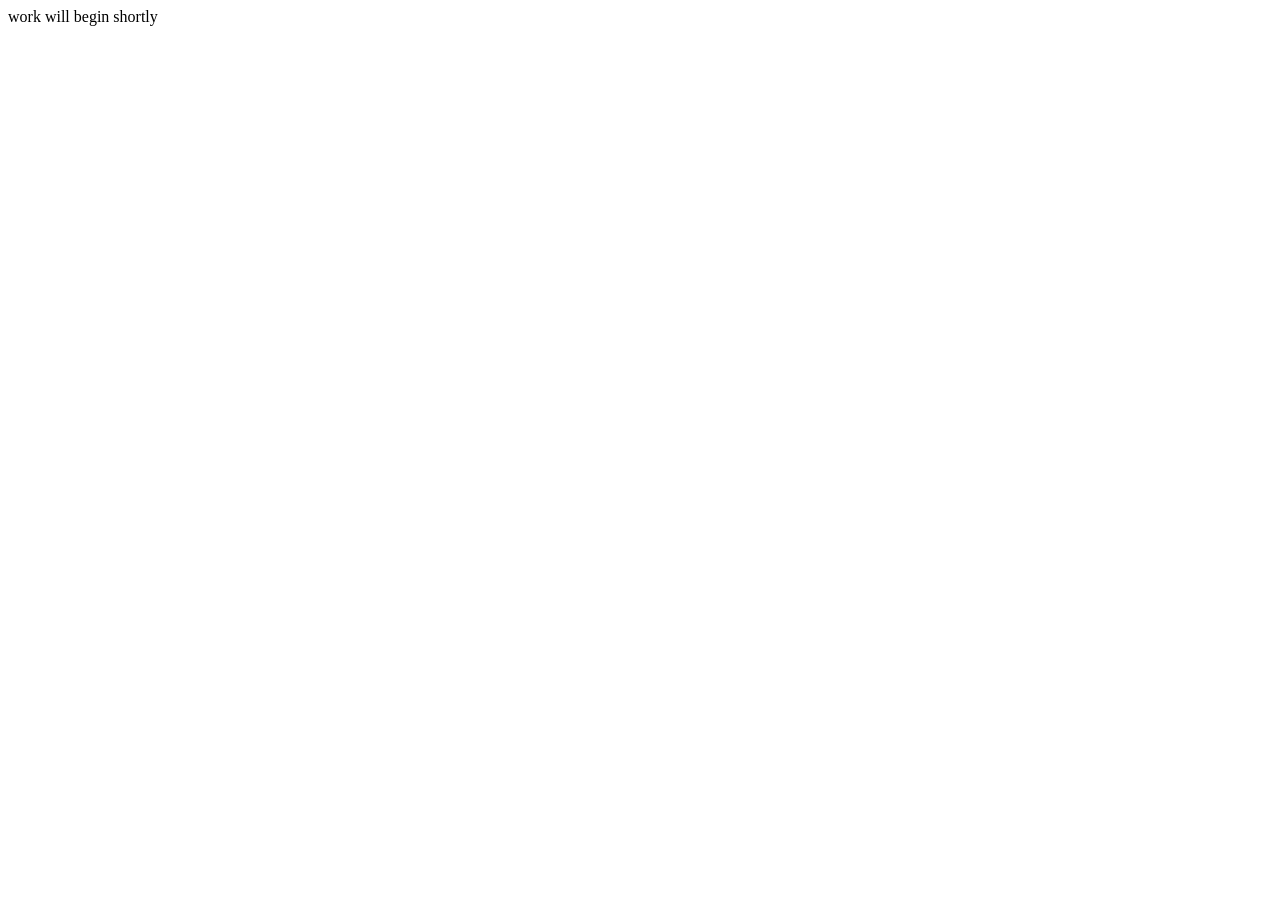
==== web_app/templates/index.html @ ec332b9f "Initial commit" ====
<!DOCTYPE html>
<html lang="en">
<head>
    <meta charset="UTF-8">
    <meta name="viewport" content="width=device-width, initial-scale=1.0">
    <title>Document</title>
</head>
<body>
    work will begin shortly
</body>
</html>
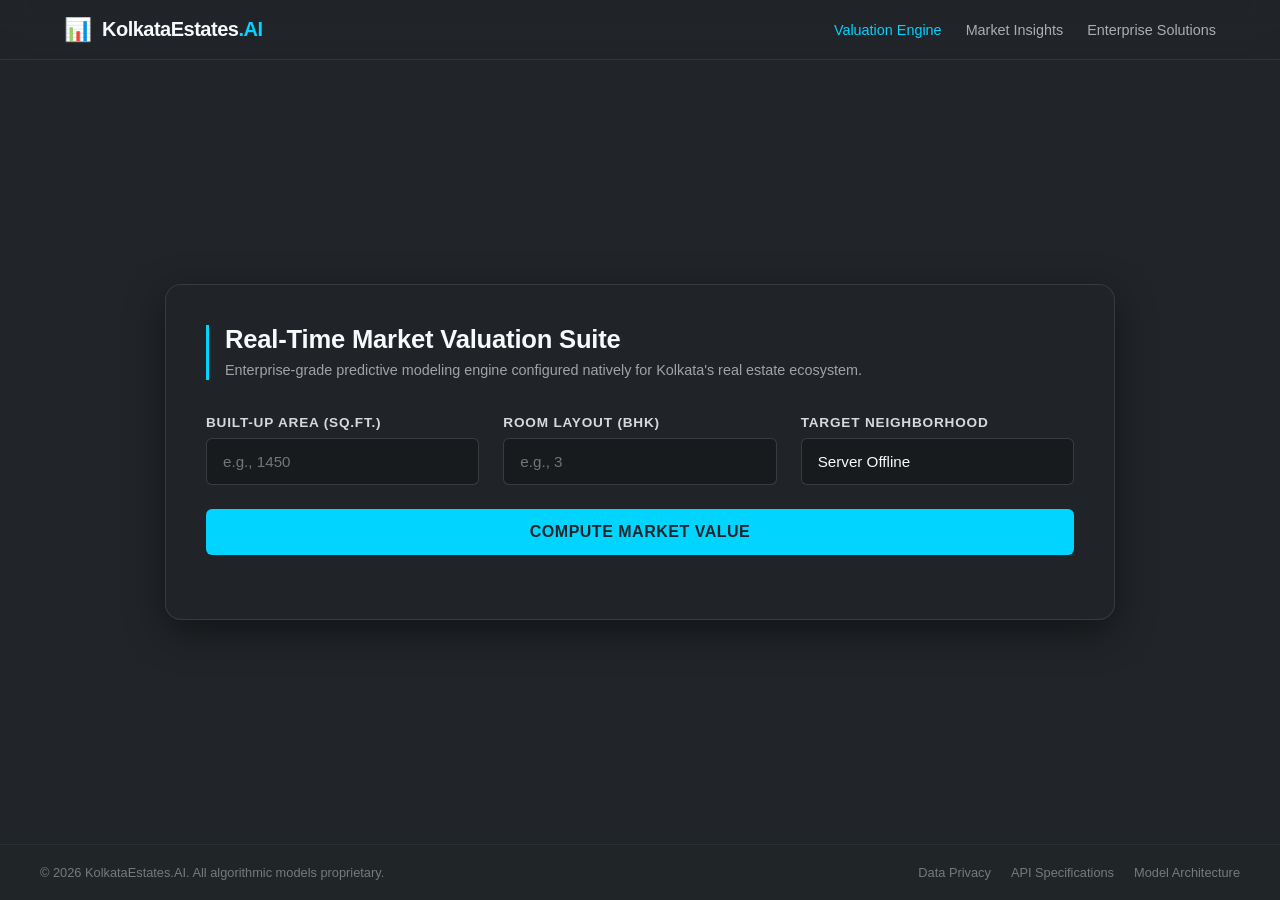
==== commit 9d23636a: "Updated Frontend" ====
--- a/web_app/templates/index.html
+++ b/web_app/templates/index.html
@@ -3,9 +3,107 @@
 <head>
     <meta charset="UTF-8">
     <meta name="viewport" content="width=device-width, initial-scale=1.0">
-    <title>Document</title>
+    <title>Kolkata Property Valuation Dashboard | Business Portal</title>
+    <link rel="stylesheet" href="../static/style.css">
 </head>
 <body>
-    work will begin shortly
+
+    <header class="site-header">
+        <div class="header-container">
+            <div class="brand-identity">
+                <span class="brand-logo">📊</span>
+                <span class="brand-name">KolkataEstates<span class="accent-text">.AI</span></span>
+            </div>
+            <nav class="nav-links">
+                <a href="#" class="active">Valuation Engine</a>
+                <a href="#">Market Insights</a>
+                <a href="#">Enterprise Solutions</a>
+            </nav>
+        </div>
+    </header>
+
+    <main class="dashboard-wrapper">
+        <div class="glass-panel">
+            
+            <header class="panel-header">
+                <h2>Real-Time Market Valuation Suite</h2>
+                <p>Enterprise-grade predictive modeling engine configured natively for Kolkata's real estate ecosystem.</p>
+            </header>
+
+            <form id="prediction-form">
+                <div class="inputs-row">
+                    
+                    <div class="input-group">
+                        <label for="sqft">Built-Up Area (Sq.Ft.)</label>
+                        <div class="input-wrapper">
+                            <input 
+                                type="number" 
+                                id="sqft" 
+                                name="sqft" 
+                                placeholder="e.g., 1450" 
+                                min="100" 
+                                step="1" 
+                                required
+                            >
+                        </div>
+                    </div>
+
+                    <div class="input-group">
+                        <label for="bhk">Room Layout (BHK)</label>
+                        <div class="input-wrapper">
+                            <input 
+                                type="number" 
+                                id="bhk" 
+                                name="bhk" 
+                                placeholder="e.g., 3" 
+                                min="1" 
+                                max="10" 
+                                step="1" 
+                                required
+                            >
+                        </div>
+                    </div>
+
+                    <div class="input-group">
+                        <label for="location">Target Neighborhood</label>
+                        <div class="input-wrapper">
+                            <select id="location" name="location" required>
+                                <option value="" disabled selected>Loading locations...</option>
+                            </select>
+                        </div>
+                    </div>
+
+                </div>
+
+                <div class="action-row">
+                    <button type="submit" class="predict-btn">Compute Market Value</button>
+                </div>
+
+                <div id="result-section" class="result-card hidden">
+                    <div class="result-meta">
+                        <p class="meta-title">Calculated Valuation Estimate</p>
+                        <p class="meta-subtitle">Based on machine learning tree node feature splits</p>
+                    </div>
+                    <div class="result-valuation">
+                        <h2 id="price-output">₹ 0.00 Cr</h2>
+                    </div>
+                </div>
+
+            </form>
+        </div>
+    </main>
+
+    <footer class="site-footer">
+        <div class="footer-container">
+            <p>&copy; 2026 KolkataEstates.AI. All algorithmic models proprietary.</p>
+            <div class="footer-meta-links">
+                <a href="#">Data Privacy</a>
+                <a href="#">API Specifications</a>
+                <a href="#">Model Architecture</a>
+            </div>
+        </div>
+    </footer>
+
+    <script src="../static/app.js"></script>
 </body>
 </html>
--- a/web_app/static/style.css
+++ b/web_app/static/style.css
@@ -0,0 +1,316 @@
+* {
+    margin: 0;
+    padding: 0;
+    box-sizing: border-box;
+    font-family: 'Segoe UI', -apple-system, BlinkMacSystemFont, Roboto, sans-serif;
+}
+
+body {
+    background-color: #212529; 
+    background-image: url('../img/background.jpg'); 
+    background-size: cover;
+    background-position: center;
+    background-attachment: fixed;
+    color: #f8f9fa; 
+    min-height: 100vh;
+    display: flex;
+    flex-direction: column;
+}
+
+.site-header {
+    background: rgba(33, 37, 41, 0.85);
+    backdrop-filter: blur(12px);
+    -webkit-backdrop-filter: blur(12px);
+    border-bottom: 1px solid rgba(248, 249, 250, 0.08);
+    position: sticky;
+    top: 0;
+    z-index: 1000;
+}
+
+.header-container {
+    max-width: 1200px;
+    margin: 0 auto;
+    padding: 16px 24px;
+    display: flex;
+    justify-content: space-between;
+    align-items: center;
+}
+
+.brand-identity {
+    display: flex;
+    align-items: center;
+    gap: 10px;
+}
+
+.brand-logo {
+    font-size: 1.4rem;
+}
+
+.brand-name {
+    font-size: 1.25rem;
+    font-weight: 700;
+    letter-spacing: -0.5px;
+}
+
+.accent-text {
+    color: #00d4ff;
+}
+
+.nav-links {
+    display: flex;
+    gap: 24px;
+}
+
+.nav-links a {
+    color: rgba(248, 249, 250, 0.65);
+    text-decoration: none;
+    font-size: 0.9rem;
+    font-weight: 500;
+    transition: color 0.2s ease;
+}
+
+.nav-links a:hover, .nav-links a.active {
+    color: #00d4ff;
+}
+
+.dashboard-wrapper {
+    flex: 1;
+    display: flex;
+    justify-content: center;
+    align-items: center;
+    padding: 40px 24px;
+}
+
+.glass-panel {
+    width: 100%;
+    max-width: 950px; 
+    padding: 40px;
+    border-radius: 16px;
+    background: rgba(33, 37, 41, 0.75);
+    backdrop-filter: blur(20px);
+    -webkit-backdrop-filter: blur(20px);
+    border: 1px solid rgba(248, 249, 250, 0.1);
+    box-shadow: 0 12px 40px 0 rgba(0, 0, 0, 0.45);
+}
+
+.panel-header {
+    margin-bottom: 35px;
+    text-align: left;
+    border-left: 3px solid #00d4ff;
+    padding-left: 16px;
+}
+
+.panel-header h2 {
+    font-size: 1.6rem;
+    font-weight: 600;
+    letter-spacing: -0.2px;
+    margin-bottom: 6px;
+}
+
+.panel-header p {
+    font-size: 0.9rem;
+    color: rgba(248, 249, 250, 0.6);
+    line-height: 1.4;
+}
+
+.inputs-row {
+    display: flex;
+    gap: 24px;
+    margin-bottom: 24px;
+    width: 100%;
+}
+
+.input-group {
+    flex: 1; 
+    display: flex;
+    flex-direction: column;
+}
+
+label {
+    font-size: 0.85rem;
+    font-weight: 600;
+    margin-bottom: 8px;
+    text-transform: uppercase;
+    letter-spacing: 0.8px;
+    color: rgba(248, 249, 250, 0.85);
+}
+
+.input-wrapper {
+    position: relative;
+    width: 100%;
+}
+
+input[type="number"], select {
+    width: 100%;
+    padding: 14px 16px;
+    background: rgba(0, 0, 0, 0.25);
+    border: 1px solid rgba(248, 249, 250, 0.15);
+    border-radius: 6px;
+    color: #f8f9fa;
+    font-size: 0.95rem;
+    outline: none;
+    transition: all 0.25s cubic-bezier(0.4, 0, 0.2, 1);
+}
+
+select {
+    cursor: pointer;
+    appearance: none;
+}
+
+select option {
+    background-color: #212529;
+    color: #f8f9fa;
+}
+
+input[type="number"]:focus, select:focus {
+    border-color: #00d4ff;
+    background: rgba(0, 0, 0, 0.45);
+    box-shadow: 0 0 12px rgba(0, 212, 255, 0.35);
+}
+
+input[type="number"]::-webkit-inner-spin-button, 
+input[type="number"]::-webkit-outer-spin-button { 
+    -webkit-appearance: none; 
+    margin: 0; 
+}
+
+.action-row {
+    margin-bottom: 24px;
+}
+
+.predict-btn {
+    width: 100%;
+    padding: 14px;
+    background: #00d4ff;
+    border: none;
+    border-radius: 6px;
+    color: #212529; 
+    font-size: 1rem;
+    font-weight: 700;
+    cursor: pointer;
+    transition: all 0.2s ease;
+    text-transform: uppercase;
+    letter-spacing: 0.5px;
+}
+
+.predict-btn:hover {
+    background: #00b9e0;
+    box-shadow: 0 0 20px rgba(0, 212, 255, 0.4);
+}
+
+.predict-btn:disabled {
+    background: rgba(248, 249, 250, 0.2);
+    color: rgba(248, 249, 250, 0.4);
+    cursor: not-allowed;
+    box-shadow: none;
+}
+
+.result-card {
+    display: flex;
+    justify-content: space-between;
+    align-items: center;
+    padding: 24px 32px;
+    background: rgba(0, 0, 0, 0.35);
+    border-radius: 8px;
+    border-top: 3px solid #00d4ff; 
+    animation: slideUp 0.4s cubic-bezier(0.16, 1, 0.3, 1);
+}
+
+.result-meta {
+    text-align: left;
+}
+
+.meta-title {
+    font-size: 0.85rem;
+    font-weight: 600;
+    color: rgba(248, 249, 250, 0.5);
+    text-transform: uppercase;
+    letter-spacing: 1px;
+    margin-bottom: 4px;
+}
+
+.meta-subtitle {
+    font-size: 0.85rem;
+    color: rgba(248, 249, 250, 0.4);
+}
+
+.result-valuation h2 {
+    font-size: 2.4rem;
+    font-weight: 800;
+    color: #00d4ff;
+    letter-spacing: -0.5px;
+}
+
+.hidden {
+    display: none !important;
+}
+
+.site-footer {
+    background: rgba(33, 37, 41, 0.9);
+    border-top: 1px solid rgba(248, 249, 250, 0.05);
+    padding: 20px 24px;
+}
+
+.footer-container {
+    max-width: 1200px;
+    margin: 0 auto;
+    display: flex;
+    justify-content: space-between;
+    align-items: center;
+    font-size: 0.8rem;
+    color: rgba(248, 249, 250, 0.4);
+}
+
+.footer-meta-links {
+    display: flex;
+    gap: 20px;
+}
+
+.footer-meta-links a {
+    color: rgba(248, 249, 250, 0.4);
+    text-decoration: none;
+    transition: color 0.2s ease;
+}
+
+.footer-meta-links a:hover {
+    color: #00d4ff;
+}
+
+@media (max-width: 768px) {
+    .inputs-row {
+        flex-direction: column; 
+        gap: 16px;
+    }
+    
+    .result-card {
+        flex-direction: column;
+        gap: 16px;
+        text-align: center;
+    }
+    
+    .result-meta {
+        text-align: center;
+    }
+    
+    .header-container, .footer-container {
+        flex-direction: column;
+        gap: 12px;
+        text-align: center;
+    }
+}
+
+@keyframes slideUp {
+    from {
+        opacity: 0;
+        transform: translateY(10px);
+    }
+    to {
+        opacity: 1;
+        transform: translateY(0);
+    }
+}
+
+
+
+
+
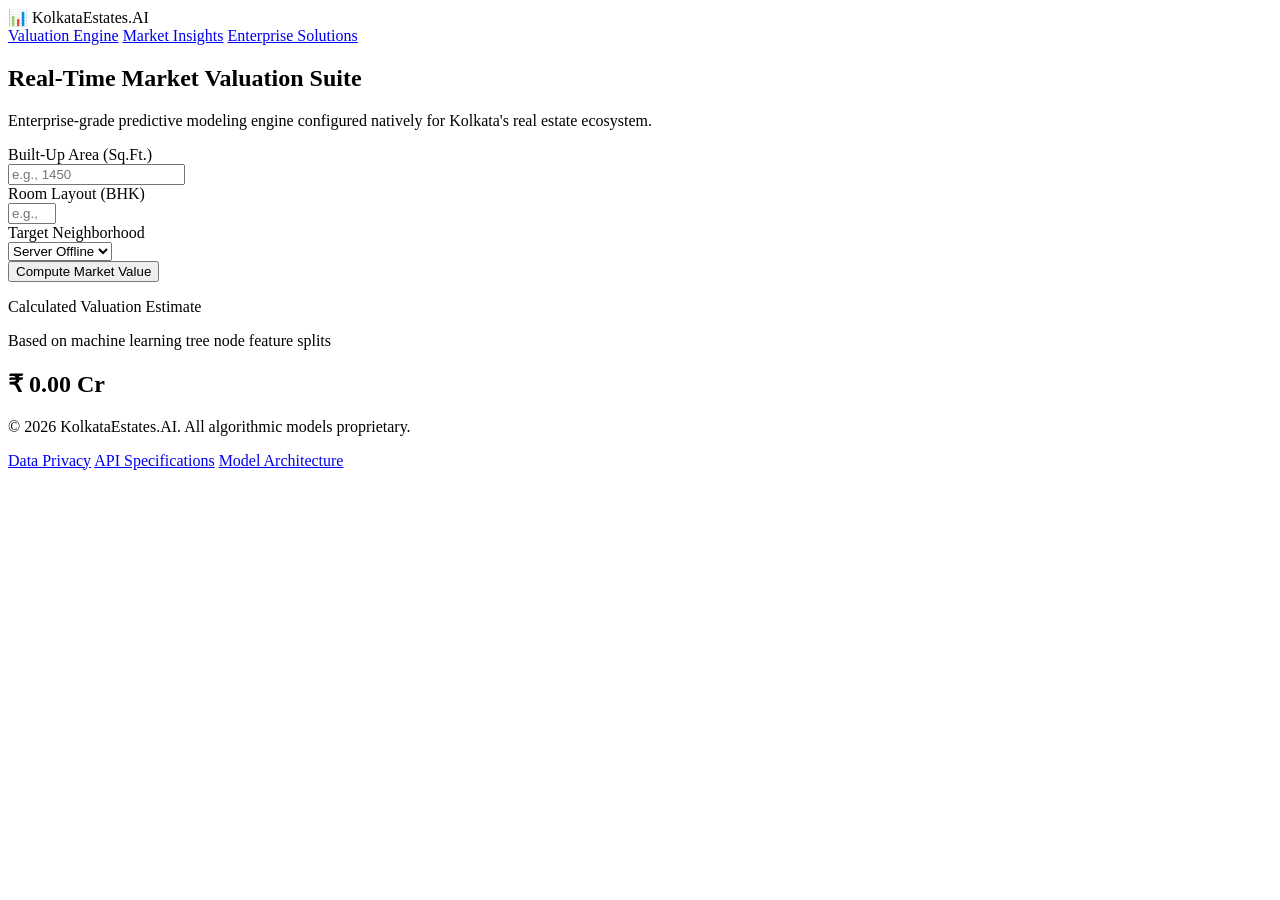
==== commit 79b9aa58: "Updated Frontend with a background image" ====
--- a/web_app/templates/index.html
+++ b/web_app/templates/index.html
@@ -4,7 +4,7 @@
     <meta charset="UTF-8">
     <meta name="viewport" content="width=device-width, initial-scale=1.0">
     <title>Kolkata Property Valuation Dashboard | Business Portal</title>
-    <link rel="stylesheet" href="../static/style.css">
+    <link rel="stylesheet" href="/static/style.css">
 </head>
 <body>
 
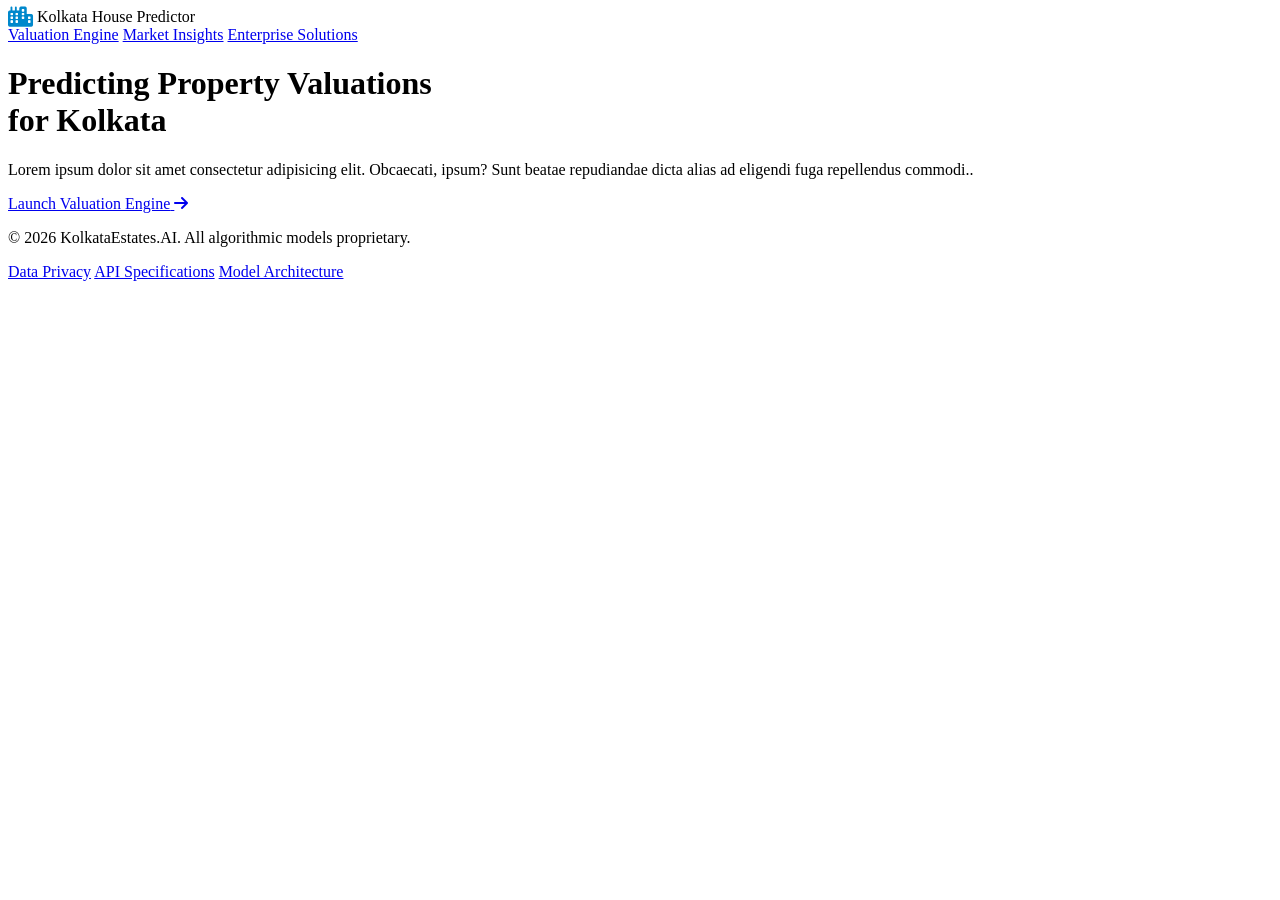
==== commit 561ac5e3: "Made a landing Page and few other changes" ====
--- a/web_app/templates/index.html
+++ b/web_app/templates/index.html
@@ -3,93 +3,39 @@
 <head>
     <meta charset="UTF-8">
     <meta name="viewport" content="width=device-width, initial-scale=1.0">
-    <title>Kolkata Property Valuation Dashboard | Business Portal</title>
+    <title>Kolkata Property Valuation AI</title>
     <link rel="stylesheet" href="/static/style.css">
+    <link rel="stylesheet" href="https://cdnjs.cloudflare.com/ajax/libs/font-awesome/6.5.2/css/all.min.css">
 </head>
 <body>
 
     <header class="site-header">
         <div class="header-container">
             <div class="brand-identity">
-                <span class="brand-logo">📊</span>
-                <span class="brand-name">KolkataEstates<span class="accent-text">.AI</span></span>
+                <i class="fa-solid fa-city fa-lg" style="color: rgb(0, 136, 204);"></i>
+                <span class="brand-name">Kolkata House Predictor<span class="accent-text"></span></span>
             </div>
             <nav class="nav-links">
-                <a href="#" class="active">Valuation Engine</a>
+                <a href="dashboard.html">Valuation Engine</a>
                 <a href="#">Market Insights</a>
                 <a href="#">Enterprise Solutions</a>
             </nav>
         </div>
     </header>
 
-    <main class="dashboard-wrapper">
-        <div class="glass-panel">
-            
-            <header class="panel-header">
-                <h2>Real-Time Market Valuation Suite</h2>
-                <p>Enterprise-grade predictive modeling engine configured natively for Kolkata's real estate ecosystem.</p>
-            </header>
-
-            <form id="prediction-form">
-                <div class="inputs-row">
-                    
-                    <div class="input-group">
-                        <label for="sqft">Built-Up Area (Sq.Ft.)</label>
-                        <div class="input-wrapper">
-                            <input 
-                                type="number" 
-                                id="sqft" 
-                                name="sqft" 
-                                placeholder="e.g., 1450" 
-                                min="100" 
-                                step="1" 
-                                required
-                            >
-                        </div>
-                    </div>
-
-                    <div class="input-group">
-                        <label for="bhk">Room Layout (BHK)</label>
-                        <div class="input-wrapper">
-                            <input 
-                                type="number" 
-                                id="bhk" 
-                                name="bhk" 
-                                placeholder="e.g., 3" 
-                                min="1" 
-                                max="10" 
-                                step="1" 
-                                required
-                            >
-                        </div>
-                    </div>
-
-                    <div class="input-group">
-                        <label for="location">Target Neighborhood</label>
-                        <div class="input-wrapper">
-                            <select id="location" name="location" required>
-                                <option value="" disabled selected>Loading locations...</option>
-                            </select>
-                        </div>
-                    </div>
-
-                </div>
-
-                <div class="action-row">
-                    <button type="submit" class="predict-btn">Compute Market Value</button>
-                </div>
-
-                <div id="result-section" class="result-card hidden">
-                    <div class="result-meta">
-                        <p class="meta-title">Calculated Valuation Estimate</p>
-                        <p class="meta-subtitle">Based on machine learning tree node feature splits</p>
-                    </div>
-                    <div class="result-valuation">
-                        <h2 id="price-output">₹ 0.00 Cr</h2>
-                    </div>
-                </div>
-
-            </form>
+    <main class="landing-wrapper">
+        <div class="hero-content-direct text-center">
+            <h1 class="hero-title animated-element delay-2">
+                Predicting Property Valuations <br>for <span class="gradient-text">Kolkata</span>
+            </h1>
+            <p class="hero-subtitle animated-element delay-3">
+                Lorem ipsum dolor sit amet consectetur adipisicing elit. Obcaecati, ipsum? Sunt beatae repudiandae dicta alias ad eligendi fuga repellendus commodi..
+            <div class="hero-action animated-element delay-4">
+                <a href="dashboard.html" class="cta-btn">
+                    <span>Launch Valuation Engine</span>
+                    <i class="fa-solid fa-arrow-right arrow-icon"></i>
+                </a>
+            </div>
         </div>
     </main>
 
@@ -104,6 +50,5 @@
         </div>
     </footer>
 
-    <script src="../static/app.js"></script>
 </body>
 </html>
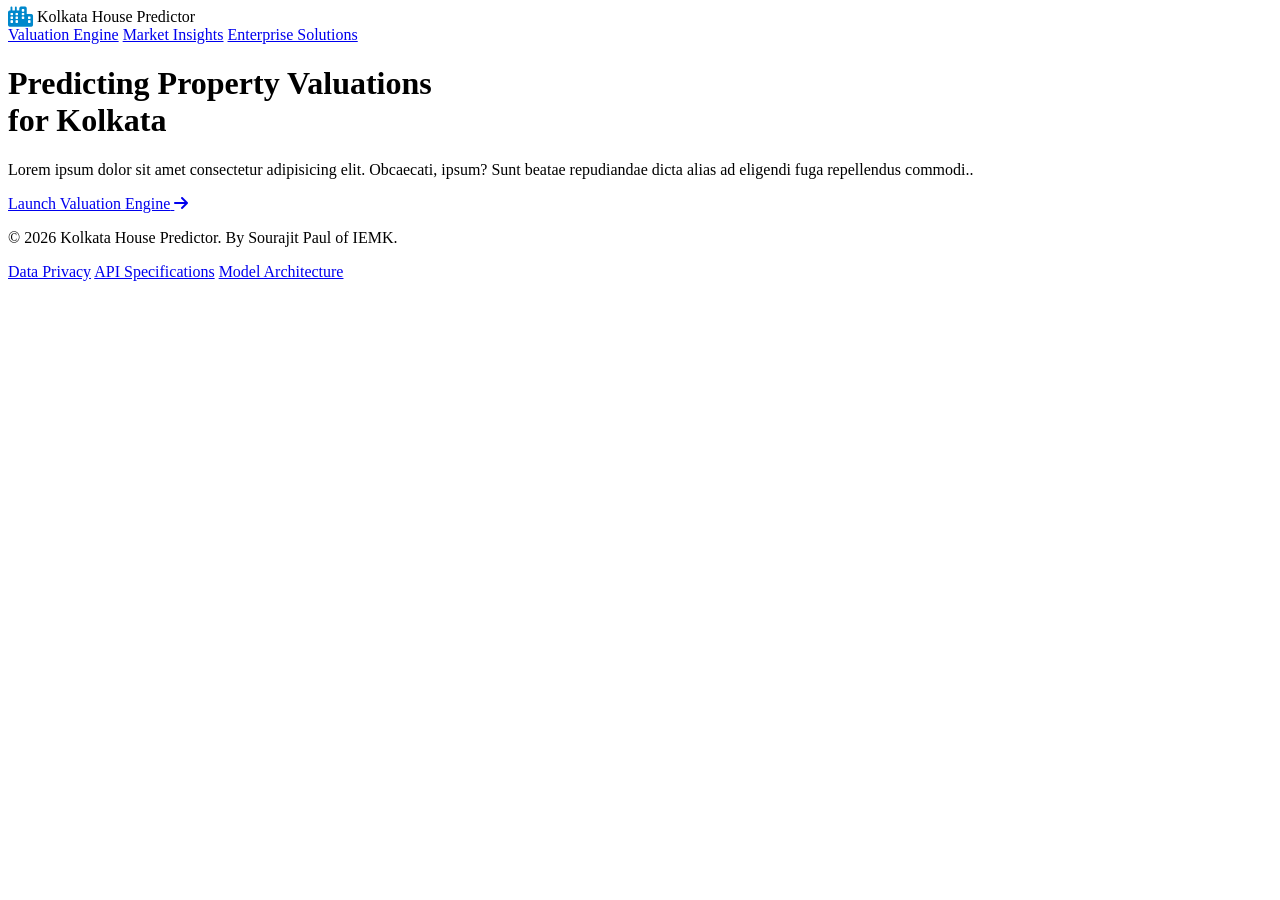
==== commit ee3bf153: "some changes on 18th June 11 PM" ====
--- a/web_app/templates/index.html
+++ b/web_app/templates/index.html
@@ -41,11 +41,11 @@
 
     <footer class="site-footer">
         <div class="footer-container">
-            <p>&copy; 2026 KolkataEstates.AI. All algorithmic models proprietary.</p>
+            <p>&copy; 2026 Kolkata House Predictor. By Sourajit Paul of IEMK.</p>
             <div class="footer-meta-links">
                 <a href="#">Data Privacy</a>
                 <a href="#">API Specifications</a>
-                <a href="#">Model Architecture</a>
+                <a href="{{ url_for('static', filename='Model_Architecture_Summary.pdf') }}" download>Model Architecture</a>
             </div>
         </div>
     </footer>
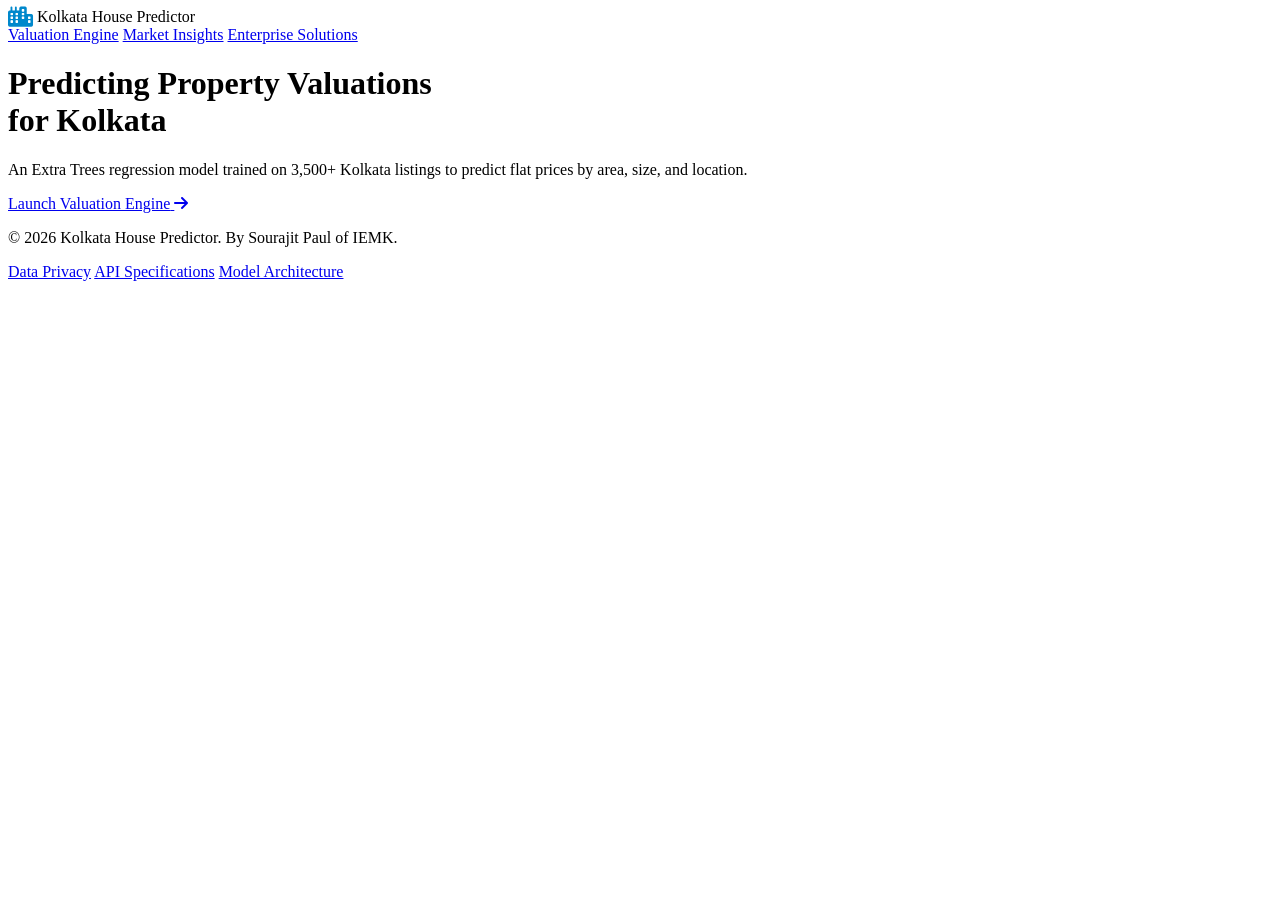
==== commit 99d58332: "some changes on 24th June 11 PM" ====
--- a/web_app/templates/index.html
+++ b/web_app/templates/index.html
@@ -29,7 +29,7 @@
                 Predicting Property Valuations <br>for <span class="gradient-text">Kolkata</span>
             </h1>
             <p class="hero-subtitle animated-element delay-3">
-                Lorem ipsum dolor sit amet consectetur adipisicing elit. Obcaecati, ipsum? Sunt beatae repudiandae dicta alias ad eligendi fuga repellendus commodi..
+                An Extra Trees regression model trained on 3,500+ Kolkata listings to predict flat prices by area, size, and location.
             <div class="hero-action animated-element delay-4">
                 <a href="dashboard.html" class="cta-btn">
                     <span>Launch Valuation Engine</span>
